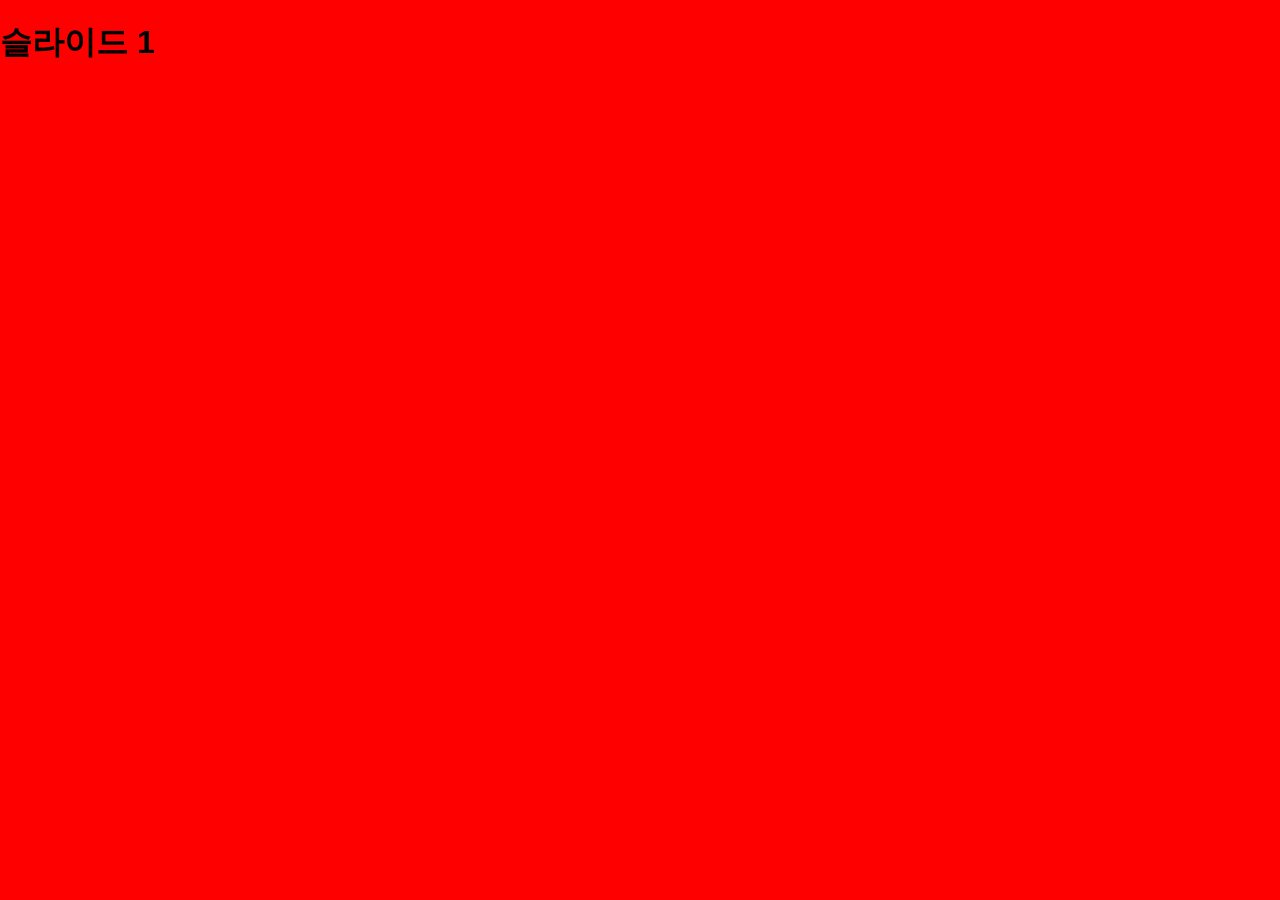
==== index.html @ b4d34856 "Update index.html" ====
<!DOCTYPE html>
<html lang="ko">
<head>
<meta charset="UTF-8">
<title>TEST</title>
<link rel="stylesheet" href="style.css">
</head>
<body>

<div class="slider">

    <div class="slide active" style="background:red;">
        <h1>슬라이드 1</h1>
    </div>

    <div class="slide" style="background:blue;">
        <h1>슬라이드 2</h1>
    </div>

    <div class="slide" style="background:green;">
        <h1>슬라이드 3</h1>
    </div>

    <div class="prev">◀</div>
    <div class="next">▶</div>

</div>

<script src="script.js"></script>
</body>
</html>
---- style.css ----
body {
    margin: 0;
    font-family: Arial;
}

/* 네비 */
.navbar {
    position: fixed;
    width: 100%;
    background: white;
    padding: 15px;
    z-index: 10;
}

/* 슬라이드 */
.slider {
    height: 100vh;
    position: relative;
    overflow: hidden;
}

.slide {
    position: absolute;
    width: 100%;
    height: 100%;
    background-size: cover;
    background-position: center;
    opacity: 0;
    transition: opacity 1s ease-in-out;
}

.slide.active {
    opacity: 1;
}

/* 텍스트 */
.content {
    position: absolute;
    bottom: 20%;
    left: 10%;
    color: white;
}

.content h1 {
    font-size: 50px;
}

/* 버튼 */
.nav-btn {
    position: absolute;
    top: 50%;
    font-size: 40px;
    color: white;
    cursor: pointer;
    user-select: none;
}

.prev { left: 20px; }
.next { right: 20px; }

/* 선수 */
.players {
    padding: 50px;
    background: #0b1d2a;
    color: white;
    text-align: center;
}

.player-list a {
    display: inline-block;
    margin: 10px;
    padding: 15px 25px;
    background: #132f4c;
    text-decoration: none;
    color: white;
    transition: 0.3s;
}

.player-list a:hover {
    background: #ff4500;
}
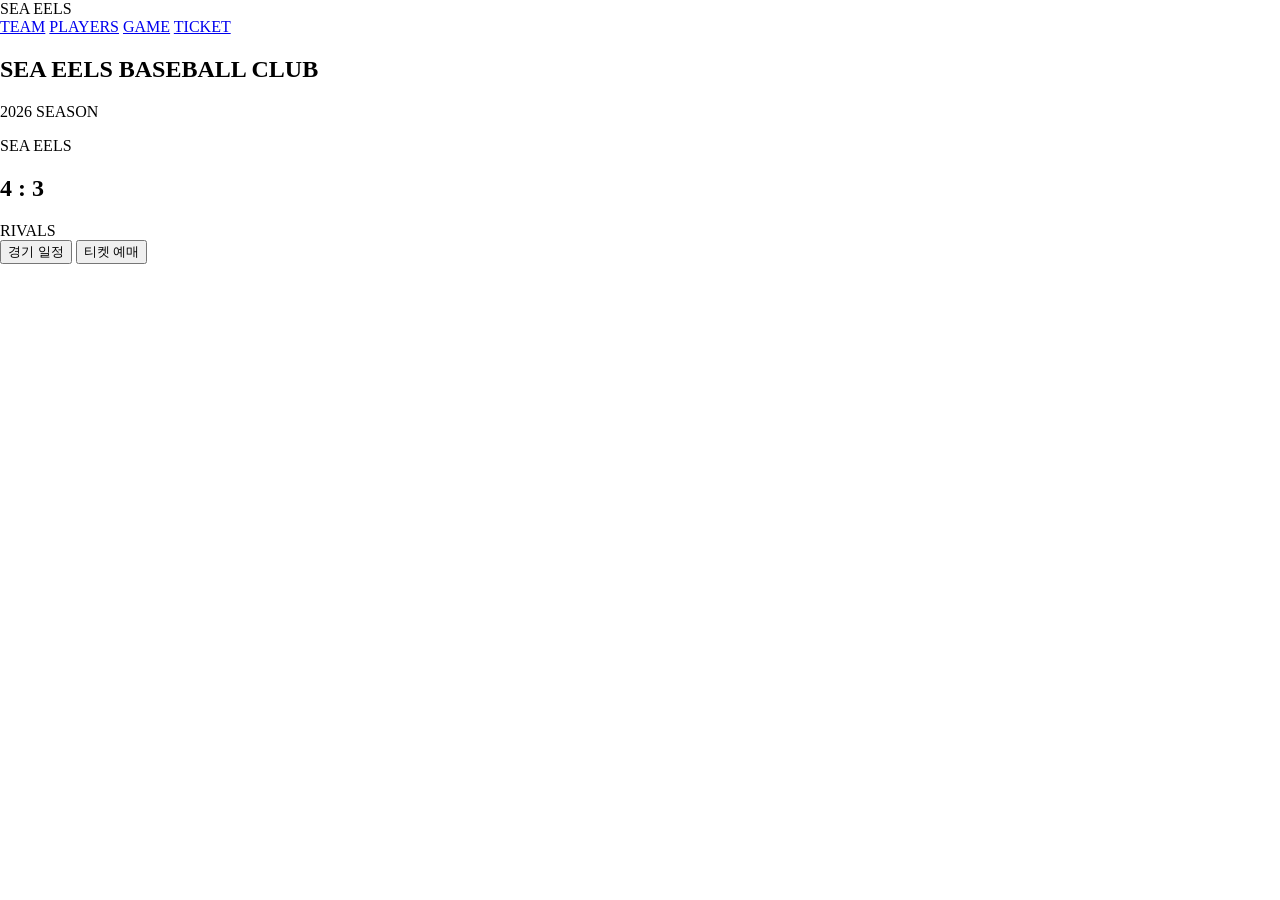
==== commit a45dba62: "Update index.html" ====
--- a/index.html
+++ b/index.html
@@ -2,30 +2,42 @@
 <html lang="ko">
 <head>
 <meta charset="UTF-8">
-<title>TEST</title>
+<title>Sea Eels</title>
 <link rel="stylesheet" href="style.css">
 </head>
 <body>
 
-<div class="slider">
+<!-- 네비 -->
+<header class="header">
+    <div class="logo">SEA EELS</div>
+    <nav>
+        <a href="#">TEAM</a>
+        <a href="#players">PLAYERS</a>
+        <a href="#">GAME</a>
+        <a href="#">TICKET</a>
+    </nav>
+</header>
 
-    <div class="slide active" style="background:red;">
-        <h1>슬라이드 1</h1>
+<!-- 🔥 메인 히어로 -->
+<section class="hero">
+
+    <div class="overlay">
+        <h1>SEA EELS BASEBALL CLUB</h1>
+        <p>2026 SEASON</p>
+
+        <div class="score-box">
+            <span>SEA EELS</span>
+            <h2>4 : 3</h2>
+            <span>RIVALS</span>
+        </div>
+
+        <div class="btn-group">
+            <button>경기 일정</button>
+            <button class="primary">티켓 예매</button>
+        </div>
     </div>
 
-    <div class="slide" style="background:blue;">
-        <h1>슬라이드 2</h1>
-    </div>
+</section>
 
-    <div class="slide" style="background:green;">
-        <h1>슬라이드 3</h1>
-    </div>
-
-    <div class="prev">◀</div>
-    <div class="next">▶</div>
-
-</div>
-
-<script src="script.js"></script>
 </body>
 </html>
--- a/style.css
+++ b/style.css
@@ -1,81 +1,36 @@
 body {
     margin: 0;
-    font-family: Arial;
 }
 
-/* 네비 */
-.navbar {
-    position: fixed;
-    width: 100%;
-    background: white;
-    padding: 15px;
-    z-index: 10;
-}
-
-/* 슬라이드 */
 .slider {
     height: 100vh;
     position: relative;
-    overflow: hidden;
 }
 
 .slide {
     position: absolute;
     width: 100%;
     height: 100%;
-    background-size: cover;
-    background-position: center;
+    display: flex;
+    justify-content: center;
+    align-items: center;
+    color: white;
+    font-size: 40px;
     opacity: 0;
-    transition: opacity 1s ease-in-out;
+    transition: 0.5s;
 }
 
 .slide.active {
     opacity: 1;
 }
 
-/* 텍스트 */
-.content {
-    position: absolute;
-    bottom: 20%;
-    left: 10%;
-    color: white;
-}
-
-.content h1 {
-    font-size: 50px;
-}
-
-/* 버튼 */
-.nav-btn {
+.prev, .next {
     position: absolute;
     top: 50%;
-    font-size: 40px;
+    font-size: 30px;
     color: white;
     cursor: pointer;
-    user-select: none;
 }
 
 .prev { left: 20px; }
 .next { right: 20px; }
-
-/* 선수 */
-.players {
-    padding: 50px;
-    background: #0b1d2a;
-    color: white;
-    text-align: center;
-}
-
-.player-list a {
-    display: inline-block;
-    margin: 10px;
-    padding: 15px 25px;
-    background: #132f4c;
-    text-decoration: none;
-    color: white;
-    transition: 0.3s;
-}
-
-.player-list a:hover {
-    background: #ff4500;
-}
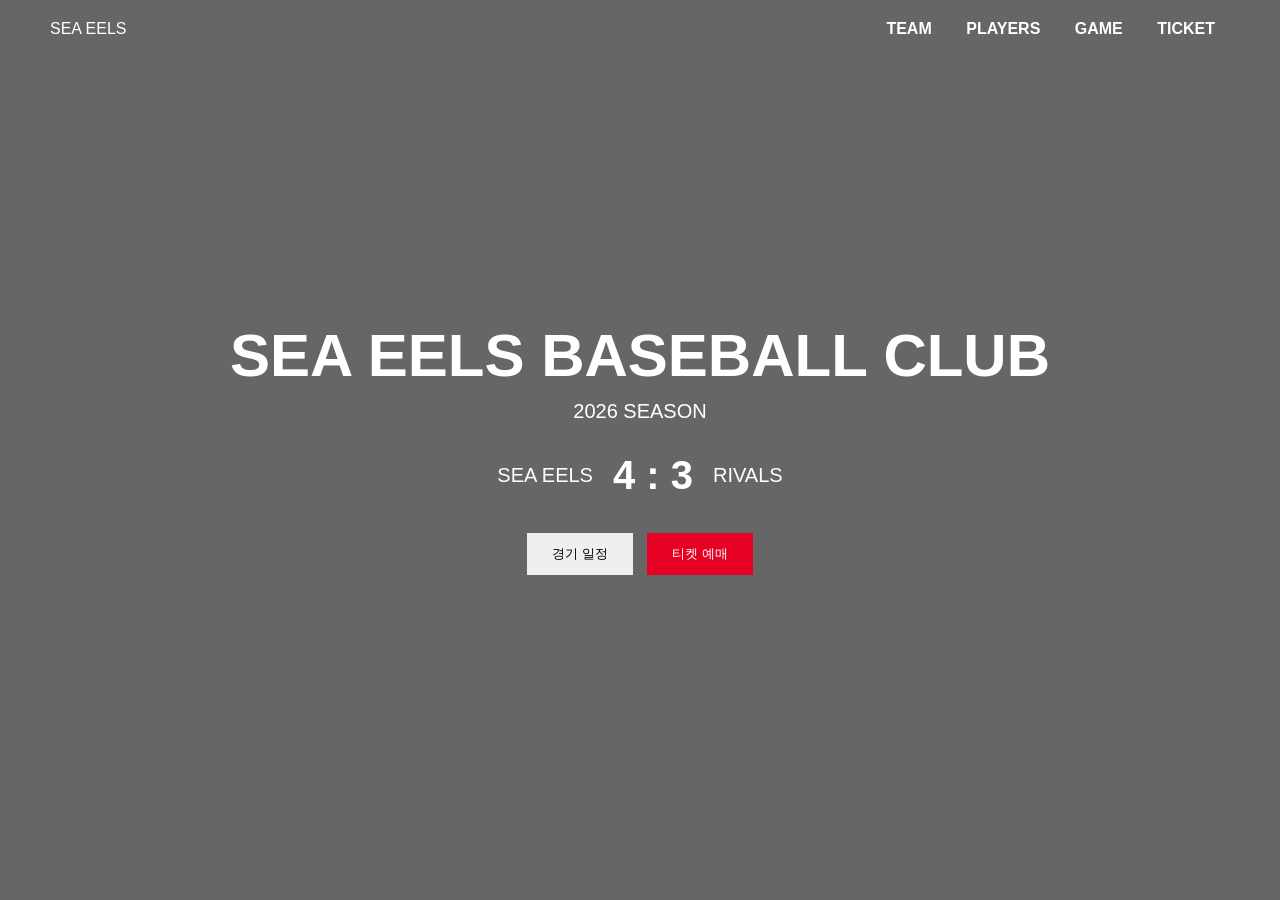
==== commit 208f9d0d: "Update index.html" ====
--- a/index.html
+++ b/index.html
@@ -41,3 +41,4 @@
 
 </body>
 </html>
+<script src="script.js"></script>
--- a/style.css
+++ b/style.css
@@ -1,36 +1,83 @@
-body {
+* {
     margin: 0;
+    padding: 0;
+    box-sizing: border-box;
 }
 
-.slider {
+body {
+    font-family: Arial;
+}
+
+/* 🔥 헤더 */
+.header {
+    position: fixed;
+    top: 0;
+    width: 100%;
+    padding: 20px 50px;
+    display: flex;
+    justify-content: space-between;
+    color: white;
+    z-index: 100;
+}
+
+.header nav a {
+    margin: 0 15px;
+    text-decoration: none;
+    color: white;
+    font-weight: bold;
+}
+
+/* 🔥 히어로 */
+.hero {
     height: 100vh;
+    background: url("main.jpg") no-repeat center/cover;
     position: relative;
 }
 
-.slide {
-    position: absolute;
-    width: 100%;
+/* 어둡게 */
+.overlay {
+    background: rgba(0,0,0,0.6);
     height: 100%;
     display: flex;
+    flex-direction: column;
     justify-content: center;
     align-items: center;
     color: white;
-    font-size: 40px;
-    opacity: 0;
-    transition: 0.5s;
 }
 
-.slide.active {
-    opacity: 1;
+/* 텍스트 */
+.overlay h1 {
+    font-size: 60px;
+    margin-bottom: 10px;
 }
 
-.prev, .next {
-    position: absolute;
-    top: 50%;
-    font-size: 30px;
-    color: white;
+.overlay p {
+    font-size: 20px;
+    margin-bottom: 30px;
+}
+
+/* 점수 */
+.score-box {
+    display: flex;
+    align-items: center;
+    gap: 20px;
+    font-size: 20px;
+    margin-bottom: 30px;
+}
+
+.score-box h2 {
+    font-size: 40px;
+}
+
+/* 버튼 */
+.btn-group button {
+    padding: 12px 25px;
+    margin: 5px;
+    border: none;
     cursor: pointer;
 }
 
-.prev { left: 20px; }
-.next { right: 20px; }
+.primary {
+    background: #e60023;
+    color: white;
+}
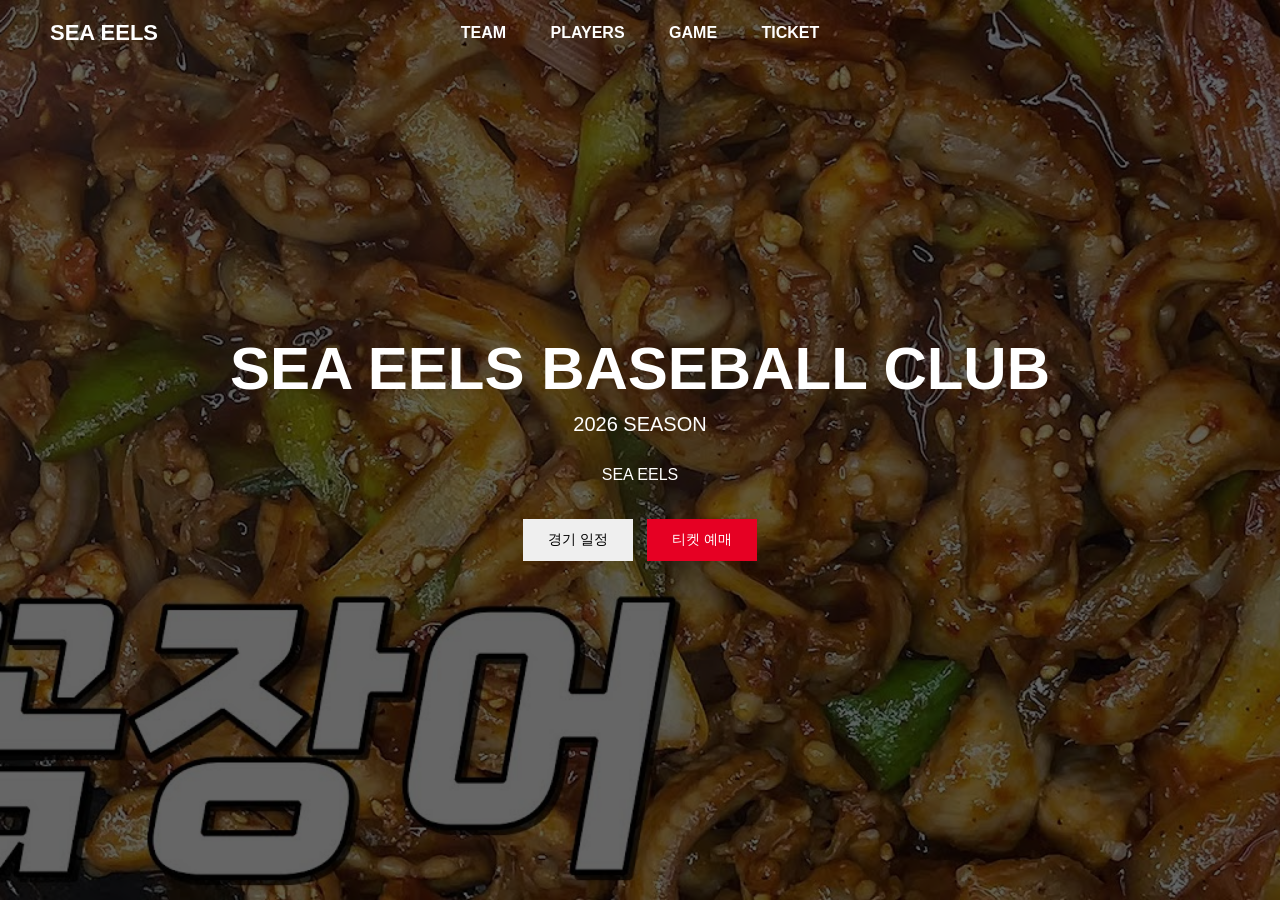
==== commit fce3c597: "Update index.html" ====
--- a/index.html
+++ b/index.html
@@ -9,13 +9,17 @@
 
 <!-- 네비 -->
 <header class="header">
+
     <div class="logo">SEA EELS</div>
-    <nav>
+
+    <!-- 🔥 중앙 메뉴 -->
+    <nav class="nav-center">
         <a href="#">TEAM</a>
-        <a href="#players">PLAYERS</a>
+        <a href="players.html">PLAYERS</a>
         <a href="#">GAME</a>
         <a href="#">TICKET</a>
     </nav>
+
 </header>
 
 <!-- 🔥 메인 히어로 -->
@@ -27,8 +31,7 @@
 
         <div class="score-box">
             <span>SEA EELS</span>
-            <h2>4 : 3</h2>
-            <span>RIVALS</span>
+         
         </div>
 
         <div class="btn-group">
--- a/style.css
+++ b/style.css
@@ -1,3 +1,4 @@
+/* ===== 기본 설정 ===== */
 * {
     margin: 0;
     padding: 0;
@@ -5,36 +6,57 @@
 }
 
 body {
-    font-family: Arial;
-}
-
-/* 🔥 헤더 */
+    font-family: Arial, sans-serif;
+    background: #0b1d2a;
+    color: white;
+}
+
+/* ===== 헤더 ===== */
 .header {
     position: fixed;
     top: 0;
     width: 100%;
     padding: 20px 50px;
     display: flex;
-    justify-content: space-between;
-    color: white;
+    align-items: center;
     z-index: 100;
-}
-
-.header nav a {
-    margin: 0 15px;
+    background: transparent;
+}
+
+/* 로고 */
+.logo {
+    font-size: 22px;
+    font-weight: bold;
+}
+
+/* 중앙 메뉴 */
+.nav-center {
+    position: absolute;
+    left: 50%;
+    transform: translateX(-50%);
+}
+
+.nav-center a {
+    margin: 0 20px;
     text-decoration: none;
     color: white;
     font-weight: bold;
-}
-
-/* 🔥 히어로 */
+    transition: 0.3s;
+}
+
+.nav-center a:hover {
+    color: #e60023;
+}
+
+/* ===== 히어로 (메인 화면) ===== */
 .hero {
     height: 100vh;
-    background: url("main.jpg") no-repeat center/cover;
+    background: url("images/main.jpg") no-repeat center/cover;
     position: relative;
 }
 
-/* 어둡게 */
+
+/* 어두운 오버레이 */
 .overlay {
     background: rgba(0,0,0,0.6);
     height: 100%;
@@ -42,7 +64,6 @@
     flex-direction: column;
     justify-content: center;
     align-items: center;
-    color: white;
 }
 
 /* 텍스트 */
@@ -56,12 +77,11 @@
     margin-bottom: 30px;
 }
 
-/* 점수 */
+/* 점수 UI */
 .score-box {
     display: flex;
     align-items: center;
     gap: 20px;
-    font-size: 20px;
     margin-bottom: 30px;
 }
 
@@ -75,9 +95,106 @@
     margin: 5px;
     border: none;
     cursor: pointer;
-}
-
-.primary {
+    font-size: 14px;
+}
+
+.btn-group .primary {
     background: #e60023;
     color: white;
 }
+
+/* ===== 슬라이드 ===== */
+.slider {
+    height: 100vh;
+    position: relative;
+    overflow: hidden;
+}
+
+.slide {
+    position: absolute;
+    width: 100%;
+    height: 100%;
+    background-size: cover;
+    background-position: center;
+    opacity: 0;
+    transition: opacity 1s;
+}
+
+.slide.active {
+    opacity: 1;
+}
+
+/* 슬라이드 텍스트 */
+.slide .text {
+    position: absolute;
+    bottom: 20%;
+    left: 10%;
+}
+
+.slide .text h1 {
+    font-size: 50px;
+}
+
+/* 슬라이드 버튼 */
+.prev, .next {
+    position: absolute;
+    top: 50%;
+    font-size: 30px;
+    color: white;
+    cursor: pointer;
+}
+
+.prev { left: 20px; }
+.next { right: 20px; }
+
+/* ===== 선수 페이지 ===== */
+.players-page {
+    margin-top: 120px;
+    padding: 50px;
+    text-align: center;
+}
+
+.players-page h1 {
+    margin-bottom: 40px;
+}
+
+/* 선수 카드 */
+.player-container {
+    display: flex;
+    justify-content: center;
+    gap: 20px;
+    flex-wrap: wrap;
+}
+
+.player-card {
+    background: #132f4c;
+    padding: 30px;
+    width: 180px;
+    border-radius: 10px;
+    text-decoration: none;
+    color: white;
+    transition: 0.3s;
+}
+
+.player-card:hover {
+    background: #e60023;
+    transform: scale(1.1);
+}
+
+/* ===== 반응형 ===== */
+@media (max-width: 768px) {
+
+    .overlay h1 {
+        font-size: 30px;
+    }
+
+    .nav-center a {
+        margin: 0 10px;
+        font-size: 14px;
+    }
+
+    .player-card {
+        width: 140px;
+        padding: 20px;
+    }
+}
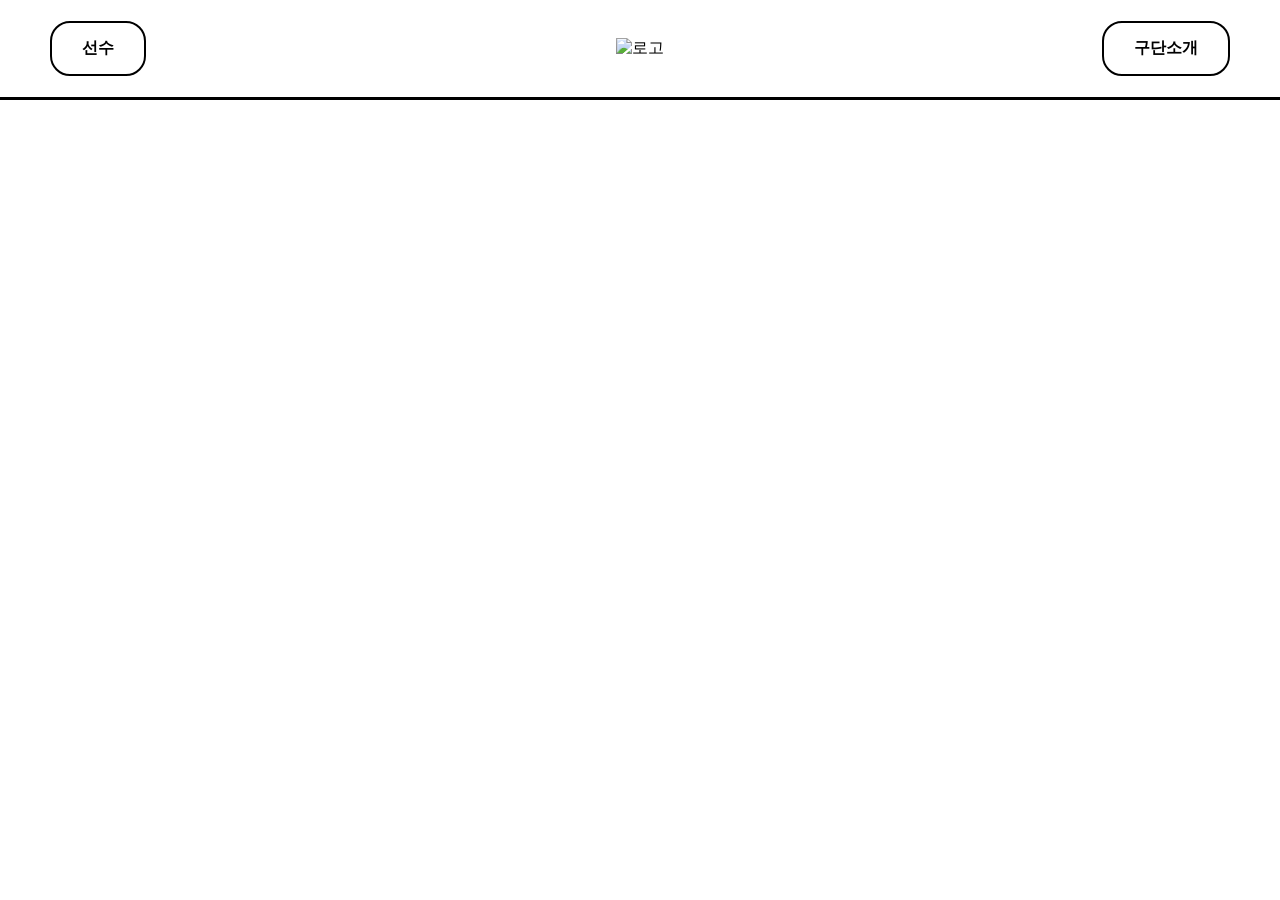
==== commit 34175bc7: "Update index.html" ====
--- a/index.html
+++ b/index.html
@@ -7,41 +7,22 @@
 </head>
 <body>
 
-<!-- 네비 -->
+<!-- 🔥 헤더 -->
 <header class="header">
 
-    <div class="logo">SEA EELS</div>
+    <a href="players.html" class="nav-btn left">선수</a>
 
-    <!-- 🔥 중앙 메뉴 -->
-    <nav class="nav-center">
-        <a href="#">TEAM</a>
-        <a href="players.html">PLAYERS</a>
-        <a href="#">GAME</a>
-        <a href="#">TICKET</a>
-    </nav>
+    <div class="logo">
+        <img src="images/main1.png" alt="로고">
+    </div>
+
+    <a href="#" class="nav-btn right">구단소개</a>
 
 </header>
 
-<!-- 🔥 메인 히어로 -->
+<!-- 🔥 메인 배경 -->
 <section class="hero">
-
-    <div class="overlay">
-        <h1>SEA EELS BASEBALL CLUB</h1>
-        <p>2026 SEASON</p>
-
-        <div class="score-box">
-            <span>SEA EELS</span>
-         
-        </div>
-
-        <div class="btn-group">
-            <button>경기 일정</button>
-            <button class="primary">티켓 예매</button>
-        </div>
-    </div>
-
 </section>
 
 </body>
 </html>
-<script src="script.js"></script>
--- a/style.css
+++ b/style.css
@@ -1,4 +1,4 @@
-/* ===== 기본 설정 ===== */
+/* 기본 */
 * {
     margin: 0;
     padding: 0;
@@ -6,195 +6,52 @@
 }
 
 body {
-    font-family: Arial, sans-serif;
-    background: #0b1d2a;
-    color: white;
+    font-family: Arial;
 }
 
-/* ===== 헤더 ===== */
+/* 🔥 헤더 */
 .header {
     position: fixed;
     top: 0;
     width: 100%;
-    padding: 20px 50px;
+    height: 100px;
+    background: rgba(255,255,255,0.9);
     display: flex;
+    justify-content: center;
     align-items: center;
+    border-bottom: 3px solid black;
     z-index: 100;
-    background: transparent;
 }
 
-/* 로고 */
-.logo {
-    font-size: 22px;
+/* 중앙 로고 */
+.logo img {
+    height: 60px;
+}
+
+/* 좌우 버튼 */
+.nav-btn {
+    position: absolute;
+    padding: 15px 30px;
+    border: 2px solid black;
+    border-radius: 20px;
+    text-decoration: none;
+    color: black;
     font-weight: bold;
 }
 
-/* 중앙 메뉴 */
-.nav-center {
-    position: absolute;
-    left: 50%;
-    transform: translateX(-50%);
+/* 왼쪽 */
+.left {
+    left: 50px;
 }
 
-.nav-center a {
-    margin: 0 20px;
-    text-decoration: none;
-    color: white;
-    font-weight: bold;
-    transition: 0.3s;
+/* 오른쪽 */
+.right {
+    right: 50px;
 }
 
-.nav-center a:hover {
-    color: #e60023;
+/* 🔥 메인 배경 */
+.hero {
+    margin-top: 100px;
+    height: calc(100vh - 100px);
+    background: url("images/bg.jpg") no-repeat center/cover;
 }
-
-/* ===== 히어로 (메인 화면) ===== */
-.hero {
-    height: 100vh;
-    background: url("images/main.jpg") no-repeat center/cover;
-    position: relative;
-}
-
-
-/* 어두운 오버레이 */
-.overlay {
-    background: rgba(0,0,0,0.6);
-    height: 100%;
-    display: flex;
-    flex-direction: column;
-    justify-content: center;
-    align-items: center;
-}
-
-/* 텍스트 */
-.overlay h1 {
-    font-size: 60px;
-    margin-bottom: 10px;
-}
-
-.overlay p {
-    font-size: 20px;
-    margin-bottom: 30px;
-}
-
-/* 점수 UI */
-.score-box {
-    display: flex;
-    align-items: center;
-    gap: 20px;
-    margin-bottom: 30px;
-}
-
-.score-box h2 {
-    font-size: 40px;
-}
-
-/* 버튼 */
-.btn-group button {
-    padding: 12px 25px;
-    margin: 5px;
-    border: none;
-    cursor: pointer;
-    font-size: 14px;
-}
-
-.btn-group .primary {
-    background: #e60023;
-    color: white;
-}
-
-/* ===== 슬라이드 ===== */
-.slider {
-    height: 100vh;
-    position: relative;
-    overflow: hidden;
-}
-
-.slide {
-    position: absolute;
-    width: 100%;
-    height: 100%;
-    background-size: cover;
-    background-position: center;
-    opacity: 0;
-    transition: opacity 1s;
-}
-
-.slide.active {
-    opacity: 1;
-}
-
-/* 슬라이드 텍스트 */
-.slide .text {
-    position: absolute;
-    bottom: 20%;
-    left: 10%;
-}
-
-.slide .text h1 {
-    font-size: 50px;
-}
-
-/* 슬라이드 버튼 */
-.prev, .next {
-    position: absolute;
-    top: 50%;
-    font-size: 30px;
-    color: white;
-    cursor: pointer;
-}
-
-.prev { left: 20px; }
-.next { right: 20px; }
-
-/* ===== 선수 페이지 ===== */
-.players-page {
-    margin-top: 120px;
-    padding: 50px;
-    text-align: center;
-}
-
-.players-page h1 {
-    margin-bottom: 40px;
-}
-
-/* 선수 카드 */
-.player-container {
-    display: flex;
-    justify-content: center;
-    gap: 20px;
-    flex-wrap: wrap;
-}
-
-.player-card {
-    background: #132f4c;
-    padding: 30px;
-    width: 180px;
-    border-radius: 10px;
-    text-decoration: none;
-    color: white;
-    transition: 0.3s;
-}
-
-.player-card:hover {
-    background: #e60023;
-    transform: scale(1.1);
-}
-
-/* ===== 반응형 ===== */
-@media (max-width: 768px) {
-
-    .overlay h1 {
-        font-size: 30px;
-    }
-
-    .nav-center a {
-        margin: 0 10px;
-        font-size: 14px;
-    }
-
-    .player-card {
-        width: 140px;
-        padding: 20px;
-    }
-}
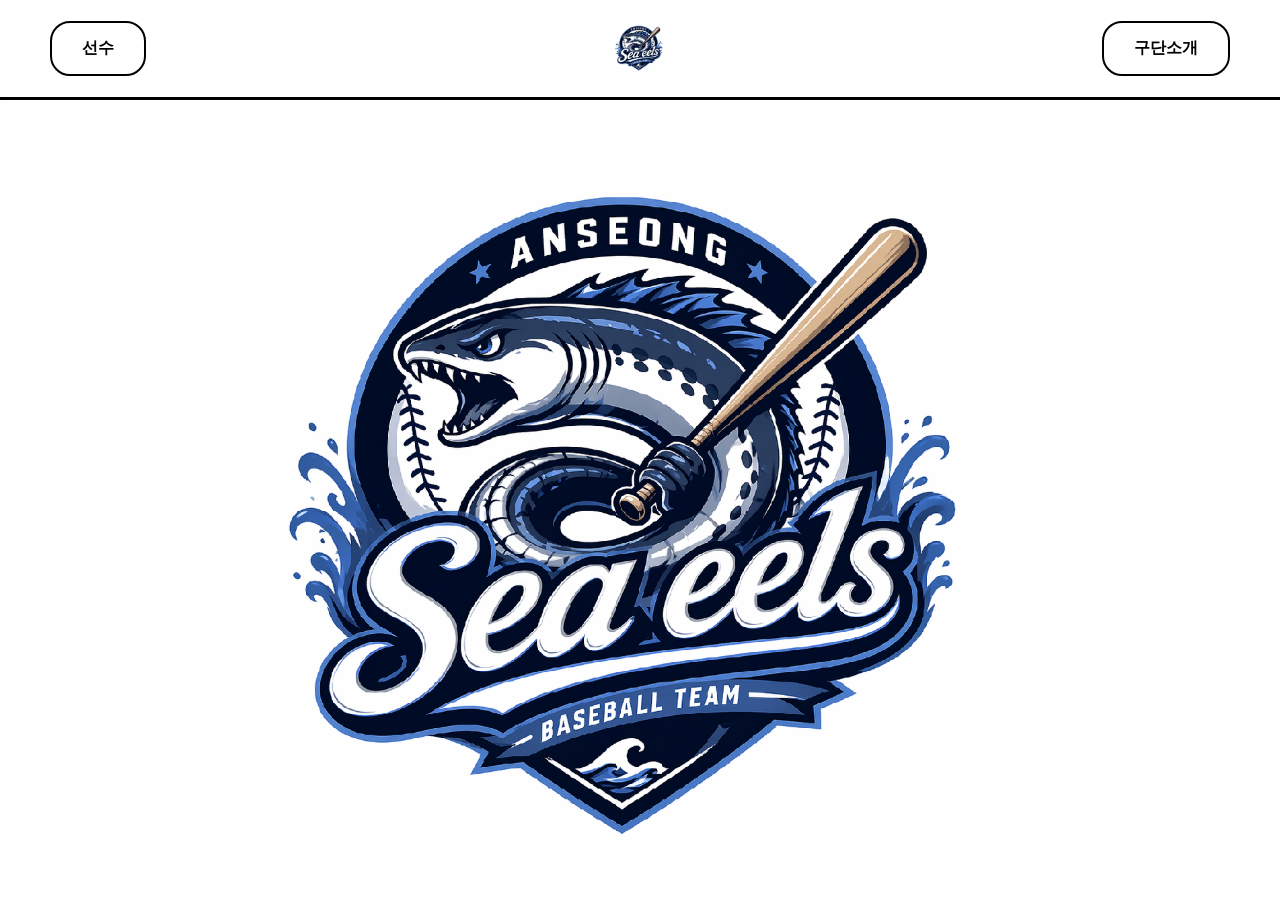
==== commit 888d3e5f: "Update index.html" ====
--- a/index.html
+++ b/index.html
@@ -13,7 +13,7 @@
     <a href="players.html" class="nav-btn left">선수</a>
 
     <div class="logo">
-        <img src="images/main1.png" alt="로고">
+        <img src="images/main11.png" alt="로고">
     </div>
 
     <a href="#" class="nav-btn right">구단소개</a>
--- a/style.css
+++ b/style.css
@@ -53,5 +53,5 @@
 .hero {
     margin-top: 100px;
     height: calc(100vh - 100px);
-    background: url("images/bg.jpg") no-repeat center/cover;
+    background: url("images/main11.png") no-repeat center/cover;
 }
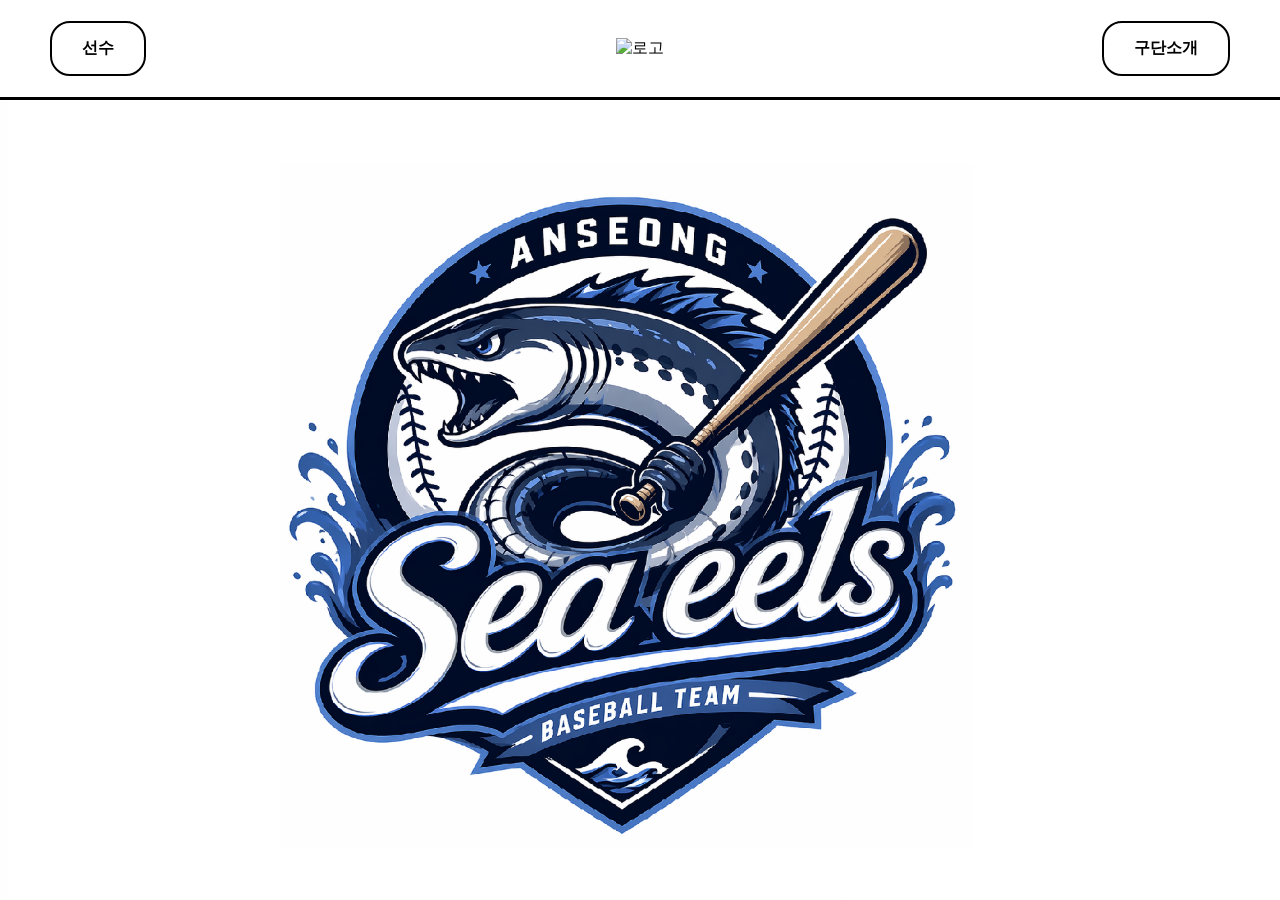
==== commit a6fc8e37: "Update index.html" ====
--- a/index.html
+++ b/index.html
@@ -13,7 +13,7 @@
     <a href="players.html" class="nav-btn left">선수</a>
 
     <div class="logo">
-        <img src="images/main11.png" alt="로고">
+        <img src="images/main1.png" alt="로고">
     </div>
 
     <a href="#" class="nav-btn right">구단소개</a>
